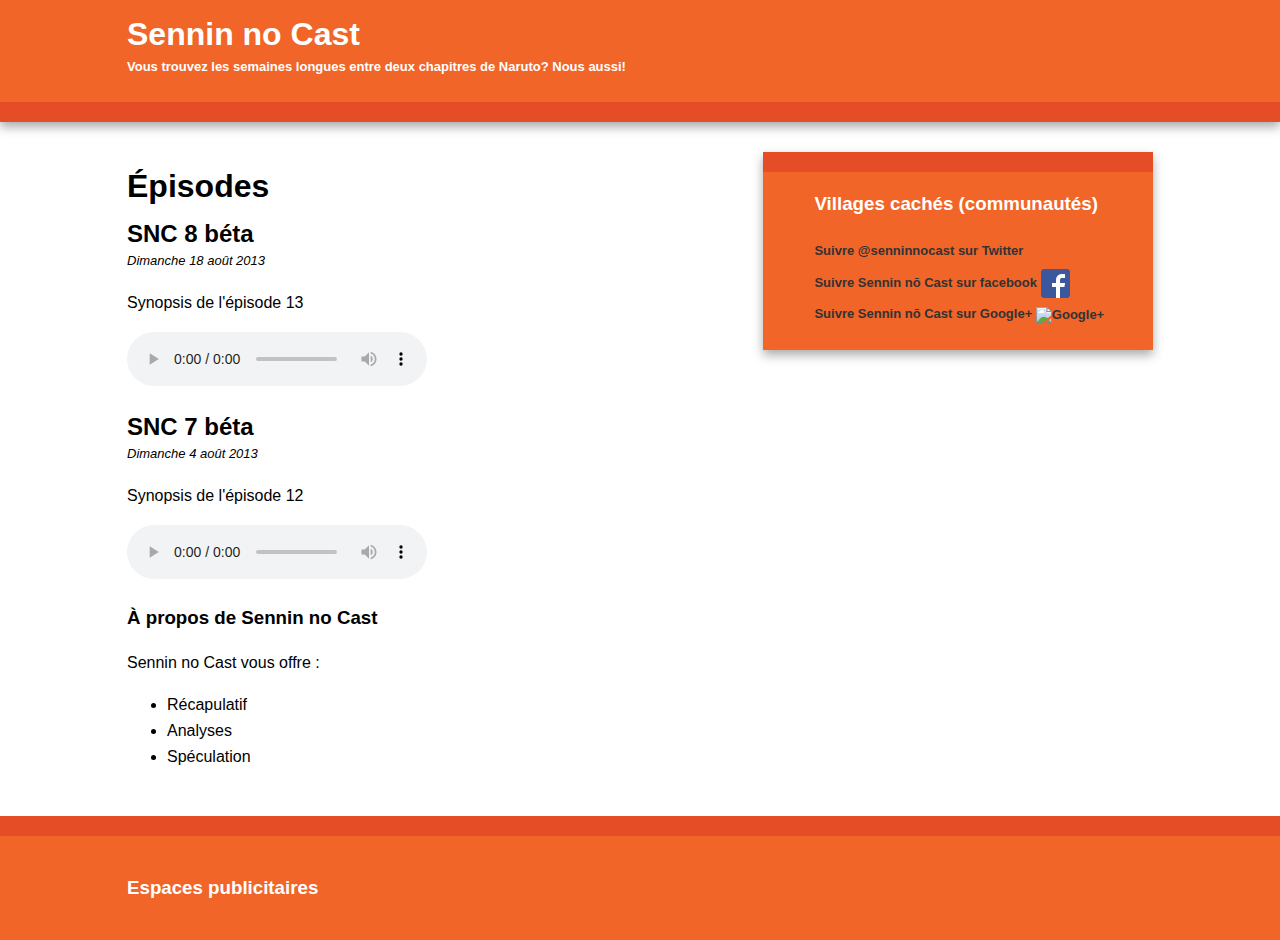
==== index.html @ 83ca5062 "Commit 002" ====
<!DOCTYPE html>
<!--[if lt IE 7]>	<html class="no-js lt-ie9 lt-ie8 lt-ie7"> <![endif]-->
<!--[if IE 7]>	<html class="no-js lt-ie9 lt-ie8"> <![endif]-->
<!--[if IE 8]>	<html class="no-js lt-ie9"> <![endif]-->
<!--[if gt IE 8]><!--><html class="no-js"><!--<![endif]-->
	<head>
		<meta charset="utf-8">
		<meta http-equiv="X-UA-Compatible" content="IE=edge,chrome=1">
		<title>Sennin no Cast</title>
		<meta name="description" content="">
		<meta name="viewport" content="width=device-width">

		<link rel="stylesheet" href="css/normalize.min.css">
		<link rel="stylesheet" href="css/main.css">

		<script src="js/vendor/modernizr-2.6.2-respond-1.1.0.min.js"></script>
	</head>
	<body>
	<!--[if lt IE 7]>
		<p class="chromeframe">You are using an <strong>outdated</strong> browser. Please <a href="http://browsehappy.com/">upgrade your browser</a> or <a href="http://www.google.com/chromeframe/?redirect=true">activate Google Chrome Frame</a> to improve your experience.</p>
	<![endif]-->

		<div class="header-container">
			<header class="wrapper clearfix">
				<h1 class="title">Sennin no Cast<br />
				<small class="">Vous trouvez les semaines longues entre deux chapitres de Naruto? Nous aussi!</small></h1>
			</header>
		</div>

	<div class="main-container">
			<div class="main wrapper clearfix">
				<article>
					<header>
						<h1>&Eacute;pisodes</h1>
					</header>
					<section>
						<h2>SNC 8 b&eacute;ta</h2>
						<time datetime="2013-08-18">Dimanche 18 ao&ucirc;t 2013</time>
						<p> Synopsis de l'&eacute;pisode 13</p>
						<audio controls>
							<source src="media/audio/SNC008beta_Naruto637.ogg" type="audio/ogg">
							<source src="media/audio/SNC008beta_Naruto637.mp3" type="audio/mpeg">
							Votre navigateur ne supporte pas l'&eacute;l&eacute;ment audio.
						</audio>
					</section>
					<section>
						<h2>SNC 7 b&eacute;ta</h2>
						<time datetime="2013-08-04">Dimanche 4 ao&ucirc;t 2013</time>
						<p>Synopsis de l'&eacute;pisode 12</p>
						<audio controls>
							<source src="media/audio/SNC007beta_Naruto636.ogg" type="audio/ogg">
							<source src="media/audio/SNC007beta_Naruto636.mp3" type="audio/mpeg">
							Votre navigateur ne supporte pas l'&eacute;l&eacute;ment audio.
						</audio>
					</section>
					<footer>
						<h3>À propos de Sennin no Cast</h3>
						<p>Sennin no Cast vous offre&nbsp;:</p>
						<ul>
							<li>Récapulatif</li>
							<li>Analyses</li>
							<li>Spéculation</li>
						</ul>
					</footer>
				</article>

				<aside>
					<h3>Villages cachés (communautés) </h3>
					<ul class="noStyleList space">
						<li><a href="https://twitter.com/senninnocast" class="twitter-follow-button" data-show-count="false" data-lang="fr" data-size="large">Suivre @senninnocast sur Twitter</a>
<script>!function(d,s,id){var js,fjs=d.getElementsByTagName(s)[0],p=/^http:/.test(d.location)?'http':'https';if(!d.getElementById(id)){js=d.createElement(s);js.id=id;js.src=p+'://platform.twitter.com/widgets.js';fjs.parentNode.insertBefore(js,fjs);}}(document, 'script', 'twitter-wjs');</script></li>
						<li><a href="https://www.facebook.com/senninnocast" class="facebook-follow-button" data-show-count="false" data-lang="fr" data-size="large">Suivre Sennin nō Cast sur facebook <img src="img/facebook/FB-f-Logo__blue_29.png" width="29" height="29"  alt=""/></a></li>
						<li><a href="//plus.google.com/103232557241722888785?prsrc=3" class="google-follow-button" rel="publisher" target="_top">Suivre Sennin nō Cast sur Google+
<img src="https://ssl.gstatic.com/images/icons/gplus-32.png" alt="Google+" width="32px" height="32px"/>
</a></li>
					</ul>
				</aside>

			</div> <!-- #main -->
	</div> <!-- #main-container -->

		<div class="footer-container">
			<footer class="wrapper">
				<h3>Espaces publicitaires</h3>
			</footer>
		</div>

		<script src="//ajax.googleapis.com/ajax/libs/jquery/1.10.1/jquery.min.js"></script>
		<script>window.jQuery || document.write('<script src="js/vendor/jquery-1.10.1.min.js"><\/script>')</script>

		<script src="js/plugins.js"></script>
		<script src="js/main.js"></script>

		<script>
			var _gaq=[['_setAccount','UA-XXXXX-X'],['_trackPageview']];
			(function(d,t){var g=d.createElement(t),s=d.getElementsByTagName(t)[0];
			g.src='//www.google-analytics.com/ga.js';
			s.parentNode.insertBefore(g,s)}(document,'script'));
		</script>
	</body>
</html>
---- css/main.css ----
/* ==========================================================================
   HTML5 Boilerplate styles - h5bp.com (generated via initializr.com)
   ========================================================================== */

html,
button,
input,
select,
textarea {
	color: #000;
}

body {
    font-size: 1em;
    line-height: 1.4;
}

::-moz-selection {
    background: #b3d4fc;
    text-shadow: none;
}

::selection {
    background: #b3d4fc;
    text-shadow: none;
}

hr {
    display: block;
    height: 1px;
    border: 0;
    border-top: 1px solid #ccc;
    margin: 1em 0;
    padding: 0;
}

img {
    vertical-align: middle;
}

fieldset {
    border: 0;
    margin: 0;
    padding: 0;
}

textarea {
    resize: vertical;
}

.chromeframe {
    margin: 0.2em 0;
    background: #ccc;
    color: #000;
    padding: 0.2em 0;
}


/* ===== Initializr Styles ==================================================
   Author: Jonathan Verrecchia - verekia.com/initializr/responsive-template
   ========================================================================== */

body {
    font: 16px/26px Helvetica, Helvetica Neue, Arial;
}

.wrapper {
    width: 90%;
    margin: 0 5%;
}

/* ===================
    ALL: Orange Theme
   =================== */

.header-container {
    border-bottom: 20px solid #e44d26;
}

.footer-container,
.main aside {
    border-top: 20px solid #e44d26;
}

.header-container,
.footer-container,
.main aside {
    background: #f16529;
}

.title {
    color: white;
}

/* ==============
    MOBILE: Menu
   ============== */

nav ul {
    margin: 0;
    padding: 0;
}

nav a {
    display: block;
    margin-bottom: 10px;
    padding: 15px 0;

    text-align: center;
    text-decoration: none;
    font-weight: bold;

    color: white;
    background: #e44d26;
}

nav a:hover,
nav a:visited {
    color: white;
}

nav a:hover {
    text-decoration: underline;
}

/* ==============
    MOBILE: Main
   ============== */

.main {
    padding: 30px 0;
}

.main article h1 {
    font-size: 2em;
}

.main aside {
    color: white;
    padding: 0px 5% 10px;
}

.footer-container footer {
    color: white;
    padding: 20px 0;
}

/* ===============
    ALL: IE Fixes
   =============== */

.ie7 .title {
    padding-top: 20px;
}

/* ==========================================================================
   Author's custom styles
   ========================================================================== */

.twitter-follow-button,.facebook-follow-button, .google-follow-button {
	text-decoration:none;
	display:inline-block;
	color:#333;
	text-align:center;
	font:13px/16px arial,sans-serif;
	font-weight:bold;
	white-space:nowrap;
	vertical-align:top;
	margin-right:5px;
	margin-top:8px;
}

.google-follow-button span {
	display:inline-block;
}

.noStyleList {
	list-style-type:none;
	margin-left:0;
	padding:0;
}
.space {
	margin: 1em 0;
}

time {
	font-size: small;
	font-style: italic;
}

small {
	font-size:small;
}







/* ==========================================================================
   Media Queries
   ========================================================================== */

@media only screen and (min-width: 480px) {

/* ====================
    INTERMEDIATE: Menu
   ==================== */

    nav a {
        float: left;
        width: 27%;
        margin: 0 1.7%;
        padding: 25px 2%;
        margin-bottom: 0;
    }

    nav li:first-child a {
        margin-left: 0;
    }

    nav li:last-child a {
        margin-right: 0;
    }

/* ========================
    INTERMEDIATE: IE Fixes
   ======================== */

    nav ul li {
        display: inline;
    }

    .oldie nav a {
        margin: 0 0.7%;
    }
}

@media only screen and (min-width: 768px) {

/* ====================
    WIDE: CSS3 Effects
   ==================== */

    .header-container,
    .main aside {
        -webkit-box-shadow: 0 5px 10px #aaa;
           -moz-box-shadow: 0 5px 10px #aaa;
                box-shadow: 0 5px 10px #aaa;
    }

/* ============
    WIDE: Menu
   ============ */

    .title {
        float: left;
    }

    nav {
        float: right;
        width: 38%;
    }

/* ============
    WIDE: Main
   ============ */

    .main article {
        float: left;
        width: 57%;
    }

    .main aside {
        float: right;
        width: 28%;
    }
}

@media only screen and (min-width: 1140px) {

/* ===============
    Maximal Width
   =============== */

    .wrapper {
        width: 1026px; /* 1140px - 10% for margins */
        margin: 0 auto;
    }
}

/* ==========================================================================
   Helper classes
   ========================================================================== */

.ir {
    background-color: transparent;
    border: 0;
    overflow: hidden;
    *text-indent: -9999px;
}

.ir:before {
    content: "";
    display: block;
    width: 0;
    height: 150%;
}

.hidden {
    display: none !important;
    visibility: hidden;
}

.visuallyhidden {
    border: 0;
    clip: rect(0 0 0 0);
    height: 1px;
    margin: -1px;
    overflow: hidden;
    padding: 0;
    position: absolute;
    width: 1px;
}

.visuallyhidden.focusable:active,
.visuallyhidden.focusable:focus {
    clip: auto;
    height: auto;
    margin: 0;
    overflow: visible;
    position: static;
    width: auto;
}

.invisible {
    visibility: hidden;
}

.clearfix:before,
.clearfix:after {
    content: " ";
    display: table;
}

.clearfix:after {
    clear: both;
}

.clearfix {
    *zoom: 1;
}

/* ==========================================================================
   Print styles
   ========================================================================== */

@media print {
    * {
        background: transparent !important;
        color: #000 !important; /* Black prints faster: h5bp.com/s */
        box-shadow: none !important;
        text-shadow: none !important;
    }

    a,
    a:visited {
        text-decoration: underline;
    }

    a[href]:after {
        content: " (" attr(href) ")";
    }

    abbr[title]:after {
        content: " (" attr(title) ")";
    }

    /*
     * Don't show links for images, or javascript/internal links
     */

    .ir a:after,
    a[href^="javascript:"]:after,
    a[href^="#"]:after {
        content: "";
    }

    pre,
    blockquote {
        border: 1px solid #999;
        page-break-inside: avoid;
    }

    thead {
        display: table-header-group; /* h5bp.com/t */
    }

    tr,
    img {
        page-break-inside: avoid;
    }

    img {
        max-width: 100% !important;
    }

    @page {
        margin: 0.5cm;
    }

    p,
    h2,
    h3 {
        orphans: 3;
        widows: 3;
    }

    h2,
    h3 {
        page-break-after: avoid;
    }
}
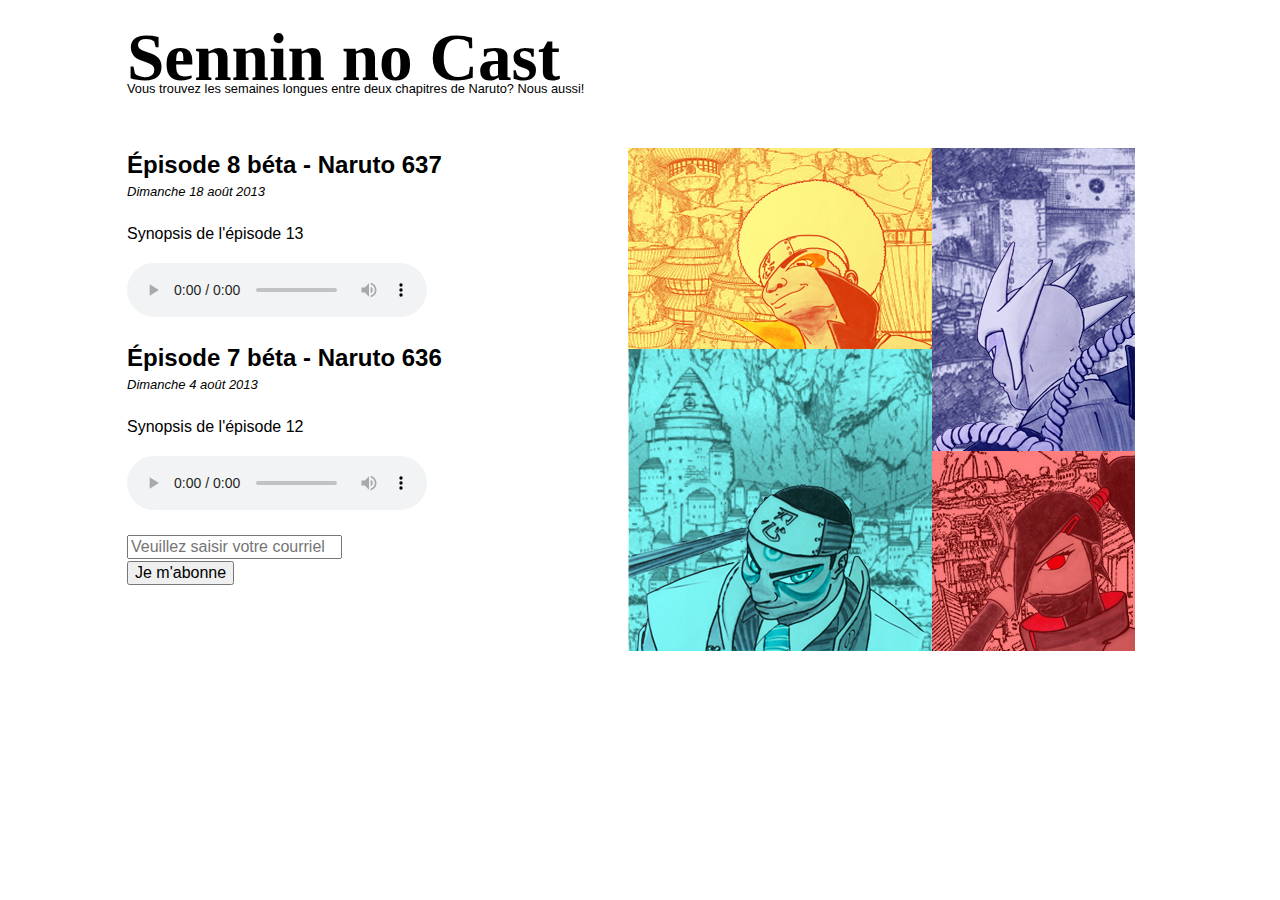
==== commit 1f48925d: "Commit 004" ====
--- a/index.html
+++ b/index.html
@@ -22,8 +22,8 @@
 
 		<div class="header-container">
 			<header class="wrapper clearfix">
-				<h1 class="title">Sennin no Cast<br />
-				<small class="">Vous trouvez les semaines longues entre deux chapitres de Naruto? Nous aussi!</small></h1>
+				<h1 class="title">Sennin no Cast</h1>
+				<small>Vous trouvez les semaines longues entre deux chapitres de Naruto? Nous aussi!</small>
 			</header>
 		</div>
 
@@ -34,7 +34,7 @@
 						<h1>&Eacute;pisodes</h1>
 					</header>
 					<section>
-						<h2>SNC 8 b&eacute;ta</h2>
+						<h2>Épisode 8 b&eacute;ta - Naruto 637</h2>
 						<time datetime="2013-08-18">Dimanche 18 ao&ucirc;t 2013</time>
 						<p> Synopsis de l'&eacute;pisode 13</p>
 						<audio controls>
@@ -44,7 +44,7 @@
 						</audio>
 					</section>
 					<section>
-						<h2>SNC 7 b&eacute;ta</h2>
+						<h2>Épisode 7 b&eacute;ta - Naruto 636</h2>
 						<time datetime="2013-08-04">Dimanche 4 ao&ucirc;t 2013</time>
 						<p>Synopsis de l'&eacute;pisode 12</p>
 						<audio controls>
@@ -54,34 +54,35 @@
 						</audio>
 					</section>
 					<footer>
-						<h3>À propos de Sennin no Cast</h3>
-						<p>Sennin no Cast vous offre&nbsp;:</p>
-						<ul>
-							<li>Récapulatif</li>
-							<li>Analyses</li>
-							<li>Spéculation</li>
-						</ul>
+						<form>
+							<fieldset>
+								<ol class="noStyleList">
+									<li><input type="email" placeholder="Veuillez saisir votre courriel" /></li>
+									<li><input type="submit" value="Je m'abonne" /></li>
+								</ol>
+							</fieldset>
+						</form>
 					</footer>
 				</article>
 
 				<aside>
-					<h3>Villages cachés (communautés) </h3>
-					<ul class="noStyleList space">
-						<li><a href="https://twitter.com/senninnocast" class="twitter-follow-button" data-show-count="false" data-lang="fr" data-size="large">Suivre @senninnocast sur Twitter</a>
-<script>!function(d,s,id){var js,fjs=d.getElementsByTagName(s)[0],p=/^http:/.test(d.location)?'http':'https';if(!d.getElementById(id)){js=d.createElement(s);js.id=id;js.src=p+'://platform.twitter.com/widgets.js';fjs.parentNode.insertBefore(js,fjs);}}(document, 'script', 'twitter-wjs');</script></li>
-						<li><a href="https://www.facebook.com/senninnocast" class="facebook-follow-button" data-show-count="false" data-lang="fr" data-size="large">Suivre Sennin nō Cast sur facebook <img src="img/facebook/FB-f-Logo__blue_29.png" width="29" height="29"  alt=""/></a></li>
+					<h3 class="visuallyhidden">Villages cachés (communautés) </h3>
+					<ul class="noStyleList msociaux">
+						<li><a href="http://www.soundcloud.com/senninnocast" class="soundcloud-follow-button" data-show-count="false" data-lang="fr" data-size="large" rel="publisher">Suivre Sennin no Cast sur Soundcloud</a></li>
+						<li><a href="https://www.facebook.com/senninnocast" class="facebook-follow-button" data-show-count="false" data-lang="fr" data-size="large" rel="publisher">Suivre Sennin nō Cast sur facebook</a></li>
+						<li><a href="https://twitter.com/senninnocast" class="twitter-follow-button" data-show-count="false" data-lang="fr" data-size="large" rel="publisher">Suivre @senninnocast sur Twitter</a>
+							<!--<script>!function(d,s,id){var js,fjs=d.getElementsByTagName(s)[0],p=/^http:/.test(d.location)?'http':'https';if(!d.getElementById(id)){js=d.createElement(s);js.id=id;js.src=p+'://platform.twitter.com/widgets.js';fjs.parentNode.insertBefore(js,fjs);}}(document, 'script', 'twitter-wjs');</script>--></li>
 						<li><a href="//plus.google.com/103232557241722888785?prsrc=3" class="google-follow-button" rel="publisher" target="_top">Suivre Sennin nō Cast sur Google+
-<img src="https://ssl.gstatic.com/images/icons/gplus-32.png" alt="Google+" width="32px" height="32px"/>
 </a></li>
-					</ul>
-				</aside>
+				</ul>
+			</aside>
 
-			</div> <!-- #main -->
+		</div> <!-- #main -->
 	</div> <!-- #main-container -->
 
 		<div class="footer-container">
 			<footer class="wrapper">
-				<h3>Espaces publicitaires</h3>
+				
 			</footer>
 		</div>
 
--- a/css/main.css
+++ b/css/main.css
@@ -79,7 +79,7 @@
 
 .footer-container,
 .main aside {
-    border-top: 20px solid #e44d26;
+	/* [disabled]border-top: 20px solid #e44d26; */
 }
 
 .header-container,
@@ -136,8 +136,11 @@
 }
 
 .main aside {
-    color: white;
-    padding: 0px 5% 10px;
+	color: white;
+	/* [disabled]padding-bottom: 10px; */
+	/* [disabled]padding-left: 5%; */
+	/* [disabled]padding-right: 5%; */
+	padding-top: 0px;
 }
 
 .footer-container footer {
@@ -156,24 +159,49 @@
 /* ==========================================================================
    Author's custom styles
    ========================================================================== */
-
-.twitter-follow-button,.facebook-follow-button, .google-follow-button {
-	text-decoration:none;
-	display:inline-block;
-	color:#333;
-	text-align:center;
-	font:13px/16px arial,sans-serif;
-	font-weight:bold;
-	white-space:nowrap;
-	vertical-align:top;
-	margin-right:5px;
-	margin-top:8px;
-}
-
-.google-follow-button span {
-	display:inline-block;
-}
-
+@import url(http://fonts.googleapis.com/css?family=Nunito:300);
+
+.twitter-follow-button,.facebook-follow-button, .google-follow-button, .soundcloud-follow-button {
+	text-decoration: none;
+	display: inline-block;
+	text-align: center;
+	font: 13px/16px arial,sans-serif;
+	font-weight: bold;
+	white-space: nowrap;
+	vertical-align: top;
+	margin-right: 5px;
+	/* [disabled]margin-top:8px; */
+}
+.msociaux li a {
+	text-indent: -9999px;
+}
+.soundcloud-follow-button {
+	background-image: url(../img/msociaux.png);
+	width: 305px;
+	height: 202px;
+	background-position: 0% 0%;
+	margin-right: -5px;
+}
+.twitter-follow-button {
+	width: 305px;
+	height: 302px;
+	background-image: url(../img/msociaux.png);
+	background-position: 0% 100%;
+	margin-right:-5px;
+	margin-top:-102px;
+}
+.facebook-follow-button {
+	width: 205px;
+	height: 303px;
+	background-image: url(../img/msociaux.png);
+	background-position: 100% 0%;
+}
+.google-follow-button {
+	width: 205px;
+	height: 200px;
+	background-image: url(../img/msociaux.png);
+	background-position: 100% 100%;
+}
 .noStyleList {
 	list-style-type:none;
 	margin-left:0;
@@ -193,11 +221,39 @@
 }
 
 
-
-
-
-
-
+article header h1 {
+	display: none;
+}
+
+section h2 {
+	font-family: 'Nunito', sans-serif;
+}
+.main aside {
+	background-color:transparent;
+	border: 0 none;
+	box-shadow: none;
+	width: 525px;
+}
+.msociaux li {
+	display: inline;
+}
+.header-container,
+.footer-container,
+.main aside {
+	background: none;
+	border: 0 none;
+}
+h1.title {
+	color: black;
+	font-family: Papyrus;
+	font-size: 4.2em;
+	margin-bottom: 5px;
+}
+header small {
+	clear: left;
+	float:left;
+	font-size: 80%;
+}
 /* ==========================================================================
    Media Queries
    ========================================================================== */
@@ -245,9 +301,9 @@
 
     .header-container,
     .main aside {
-        -webkit-box-shadow: 0 5px 10px #aaa;
-           -moz-box-shadow: 0 5px 10px #aaa;
-                box-shadow: 0 5px 10px #aaa;
+	/* [disabled]-webkit-box-shadow: 0 5px 10px #aaa; */
+	/* [disabled]-moz-box-shadow: 0 5px 10px #aaa; */
+	/* [disabled] box-shadow: 0 5px 10px #aaa;*/
     }
 
 /* ============
@@ -268,13 +324,13 @@
    ============ */
 
     .main article {
-        float: left;
-        width: 57%;
+	float: left;
+	/* [disabled]width: 57%; */
     }
 
     .main aside {
-        float: right;
-        width: 28%;
+	float: right;
+	/* [disabled]width: 28%; */
     }
 }
 
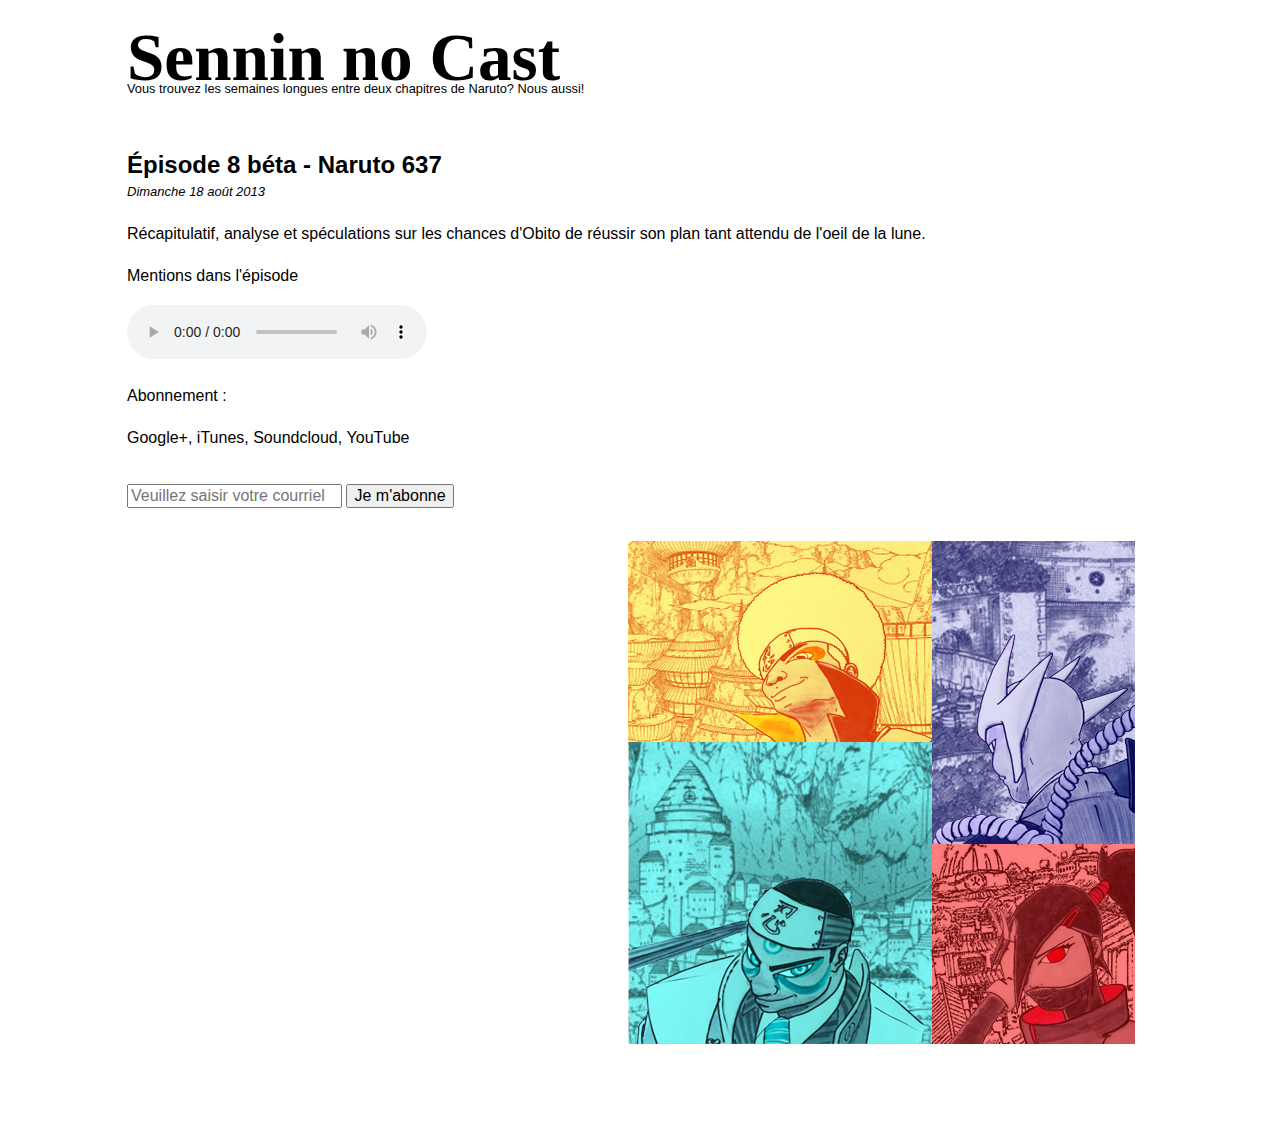
==== commit 1aaf36ff: "Commit 006" ====
--- a/index.html
+++ b/index.html
@@ -36,24 +36,22 @@
 					<section>
 						<h2>Épisode 8 b&eacute;ta - Naruto 637</h2>
 						<time datetime="2013-08-18">Dimanche 18 ao&ucirc;t 2013</time>
-						<p> Synopsis de l'&eacute;pisode 13</p>
+						<p> Récapitulatif, analyse et spéculations sur les chances d'Obito de réussir son plan tant attendu de l'oeil de la lune.</p>
+						<p>Mentions dans l'épisode </p>
 						<audio controls>
 							<source src="media/audio/SNC008beta_Naruto637.ogg" type="audio/ogg">
 							<source src="media/audio/SNC008beta_Naruto637.mp3" type="audio/mpeg">
 							Votre navigateur ne supporte pas l'&eacute;l&eacute;ment audio.
 						</audio>
 					</section>
-					<section>
-						<h2>Épisode 7 b&eacute;ta - Naruto 636</h2>
-						<time datetime="2013-08-04">Dimanche 4 ao&ucirc;t 2013</time>
-						<p>Synopsis de l'&eacute;pisode 12</p>
-						<audio controls>
-							<source src="media/audio/SNC007beta_Naruto636.ogg" type="audio/ogg">
-							<source src="media/audio/SNC007beta_Naruto636.mp3" type="audio/mpeg">
-							Votre navigateur ne supporte pas l'&eacute;l&eacute;ment audio.
-						</audio>
-					</section>
 					<footer>
+						<p>Abonnement&nbsp;:</p>
+						<ul class="noStyleList subscribe">
+							<li>Google+,</li>
+							<li>iTunes,</li>
+							<li>Soundcloud,</li>
+							<li>YouTube</li>
+						</ul>
 						<form>
 							<fieldset>
 								<ol class="noStyleList">
--- a/css/main.css
+++ b/css/main.css
@@ -254,6 +254,14 @@
 	float:left;
 	font-size: 80%;
 }
+form li {
+	display: inline;
+	width: 50%;	
+}
+.subscribe li {
+	display:inline;
+}
+
 /* ==========================================================================
    Media Queries
    ========================================================================== */
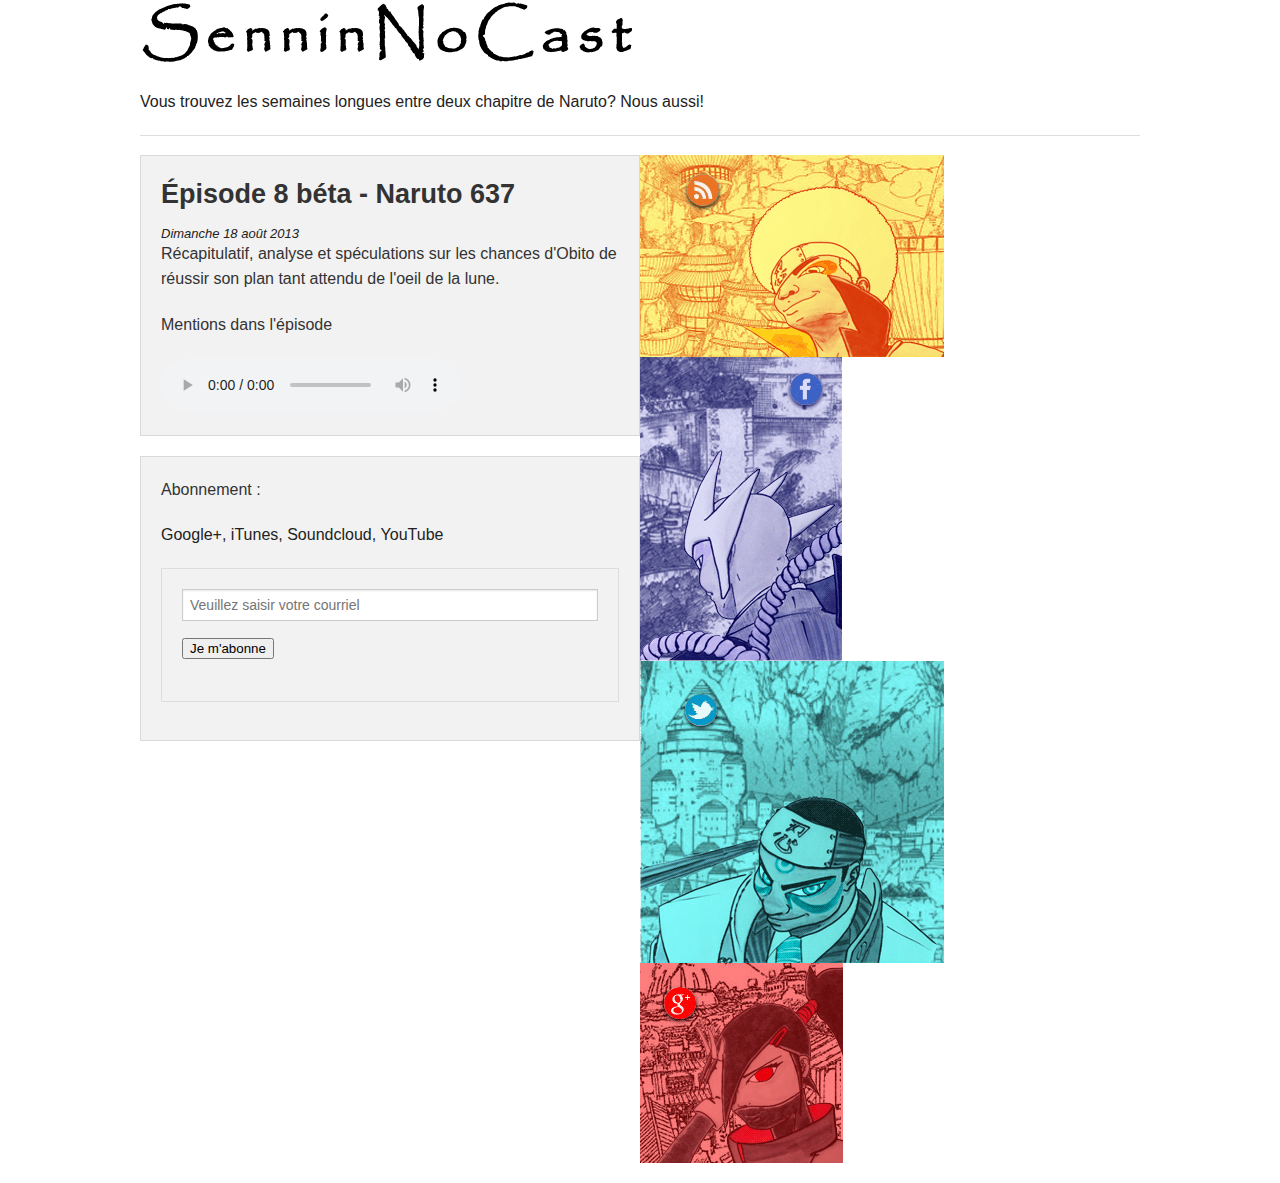
==== commit d11bc82e: "Commit 008" ====
--- a/index.html
+++ b/index.html
@@ -1,100 +1,127 @@
 <!DOCTYPE html>
-<!--[if lt IE 7]>	<html class="no-js lt-ie9 lt-ie8 lt-ie7"> <![endif]-->
-<!--[if IE 7]>	<html class="no-js lt-ie9 lt-ie8"> <![endif]-->
-<!--[if IE 8]>	<html class="no-js lt-ie9"> <![endif]-->
-<!--[if gt IE 8]><!--><html class="no-js"><!--<![endif]-->
+<!--[if IE 8]> 				 <html class="no-js lt-ie9" lang="en" > <![endif]-->
+<!--[if gt IE 8]><!-->
+<html class="no-js" lang="en" >
+<!--<![endif]-->
+
 	<head>
 		<meta charset="utf-8">
-		<meta http-equiv="X-UA-Compatible" content="IE=edge,chrome=1">
+		<meta name="viewport" content="width=device-width">
 		<title>Sennin no Cast</title>
-		<meta name="description" content="">
-		<meta name="viewport" content="width=device-width">
-
-		<link rel="stylesheet" href="css/normalize.min.css">
-		<link rel="stylesheet" href="css/main.css">
-
-		<script src="js/vendor/modernizr-2.6.2-respond-1.1.0.min.js"></script>
+		<link rel="stylesheet" href="css/foundation.css">
+		<link rel="stylesheet" href="css/custom.sennin.css">
+		<script src="js/vendor/custom.modernizr.js"></script>
 	</head>
 	<body>
-	<!--[if lt IE 7]>
-		<p class="chromeframe">You are using an <strong>outdated</strong> browser. Please <a href="http://browsehappy.com/">upgrade your browser</a> or <a href="http://www.google.com/chromeframe/?redirect=true">activate Google Chrome Frame</a> to improve your experience.</p>
-	<![endif]-->
-
-		<div class="header-container">
-			<header class="wrapper clearfix">
-				<h1 class="title">Sennin no Cast</h1>
-				<small>Vous trouvez les semaines longues entre deux chapitres de Naruto? Nous aussi!</small>
-			</header>
+		<div class="row">
+				<div class="large-12 columns">
+						<h1 id="h1">Sennin no Cast<span class="large-12"></span></h1>
+						<p>Vous trouvez les semaines longues entre deux chapitre de Naruto? Nous aussi!</p>
+						<hr />
+				</div>
 		</div>
-
-	<div class="main-container">
-			<div class="main wrapper clearfix">
-				<article>
-					<header>
-						<h1>&Eacute;pisodes</h1>
-					</header>
-					<section>
-						<h2>Épisode 8 b&eacute;ta - Naruto 637</h2>
-						<time datetime="2013-08-18">Dimanche 18 ao&ucirc;t 2013</time>
-						<p> Récapitulatif, analyse et spéculations sur les chances d'Obito de réussir son plan tant attendu de l'oeil de la lune.</p>
-						<p>Mentions dans l'épisode </p>
-						<audio controls>
-							<source src="media/audio/SNC008beta_Naruto637.ogg" type="audio/ogg">
-							<source src="media/audio/SNC008beta_Naruto637.mp3" type="audio/mpeg">
-							Votre navigateur ne supporte pas l'&eacute;l&eacute;ment audio.
-						</audio>
-					</section>
-					<footer>
-						<p>Abonnement&nbsp;:</p>
-						<ul class="noStyleList subscribe">
-							<li>Google+,</li>
-							<li>iTunes,</li>
-							<li>Soundcloud,</li>
-							<li>YouTube</li>
+		<div class="row">
+				<div class="large-6 columns">
+						<h2 class="visuallyhidden">&Eacute;pisodes</h2>
+						
+						<!-- Grid Example -->
+						<div class="row">
+								<div class="large-12 columns">
+										<div class="panel">
+												<section>
+														<h3>Épisode 8 b&eacute;ta - Naruto 637</h3>
+														<time datetime="2013-08-18">Dimanche 18 ao&ucirc;t 2013</time>
+														<p> Récapitulatif, analyse et spéculations sur les chances d'Obito de réussir son plan tant attendu de l'oeil de la lune.</p>
+														<p>Mentions dans l'épisode </p>
+														<audio controls>
+																<source src="media/audio/SNC008beta_Naruto637.ogg" type="audio/ogg">
+																<source src="media/audio/SNC008beta_Naruto637.mp3" type="audio/mpeg">
+																Votre navigateur ne supporte pas l'&eacute;l&eacute;ment audio. </audio>
+												</section>
+										</div>
+								</div>
+						</div>
+						<div class="row">
+								<div class="large-12 columns">
+										<div class="panel">
+												<p>Abonnement&nbsp;:</p>
+												<ul class="subscribe">
+														<li>Google+,</li>
+														<li>iTunes,</li>
+														<li>Soundcloud,</li>
+														<li>YouTube</li>
+												</ul>
+												<form>
+														<fieldset>
+																<ol class="noStyleList">
+																		<li>
+																				<input type="email" placeholder="Veuillez saisir votre courriel" />
+																		</li>
+																		<li>
+																				<input type="submit" value="Je m'abonne" />
+																		</li>
+																</ol>
+														</fieldset>
+												</form>
+										</div>
+								</div>
+						</div>
+				</div>
+				<div class="large-6 columns">
+						<h3 class="visuallyhidden">Villages cachés (communautés)</h3>
+						<ul class="noStyleList">
+								<li class=""><a href="http://www.soundcloud.com/senninnocast" class="soundcloud-follow-button" data-show-count="false" data-lang="fr" data-size="large" rel="publisher"><img width="304" height="202" title="logo de soundcloud" alt="logo de soundcloud" src="img/msociaux_01.png" /><span class="visuallyhidden">Suivre Sennin no Cast sur Soundcloud</span></a></li>
+								<li class=""><a href="https://www.facebook.com/senninnocast" class="facebook-follow-button" data-show-count="false" data-lang="fr" data-size="large" rel="publisher"><img width="202" height="304" title="logo de facebook" alt="logo de facebook" src="img/msociaux_02.png" /><span class="visuallyhidden">Suivre Sennin nō Cast sur facebook</span></a></li>
+								<li class=""><a href="https://twitter.com/senninnocast" class="twitter-follow-button" data-show-count="false" data-lang="fr" data-size="large" rel="publisher"><img width="304" height="302" title="logo de twitter" alt="logo de twitter" src="img/msociaux_03.png" /><span class="visuallyhidden">Suivre @senninnocast sur Twitter</span></a> 
+										<!--<script>!function(d,s,id){var js,fjs=d.getElementsByTagName(s)[0],p=/^http:/.test(d.location)?'http':'https';if(!d.getElementById(id)){js=d.createElement(s);js.id=id;js.src=p+'://platform.twitter.com/widgets.js';fjs.parentNode.insertBefore(js,fjs);}}(document, 'script', 'twitter-wjs');</script>--></li>
+								<li class=""><a href="//plus.google.com/103232557241722888785?prsrc=3" class="google-follow-button" rel="publisher" target="_top"><img width="203" height="200" title="logo de google plus" alt="logo de google plus" src="img/msociaux_04.png" /><span class="visuallyhidden">Suivre Sennin nō Cast sur Google+</span></a></li>
 						</ul>
-						<form>
-							<fieldset>
-								<ol class="noStyleList">
-									<li><input type="email" placeholder="Veuillez saisir votre courriel" /></li>
-									<li><input type="submit" value="Je m'abonne" /></li>
-								</ol>
-							</fieldset>
-						</form>
-					</footer>
-				</article>
-
-				<aside>
-					<h3 class="visuallyhidden">Villages cachés (communautés) </h3>
-					<ul class="noStyleList msociaux">
-						<li><a href="http://www.soundcloud.com/senninnocast" class="soundcloud-follow-button" data-show-count="false" data-lang="fr" data-size="large" rel="publisher">Suivre Sennin no Cast sur Soundcloud</a></li>
-						<li><a href="https://www.facebook.com/senninnocast" class="facebook-follow-button" data-show-count="false" data-lang="fr" data-size="large" rel="publisher">Suivre Sennin nō Cast sur facebook</a></li>
-						<li><a href="https://twitter.com/senninnocast" class="twitter-follow-button" data-show-count="false" data-lang="fr" data-size="large" rel="publisher">Suivre @senninnocast sur Twitter</a>
-							<!--<script>!function(d,s,id){var js,fjs=d.getElementsByTagName(s)[0],p=/^http:/.test(d.location)?'http':'https';if(!d.getElementById(id)){js=d.createElement(s);js.id=id;js.src=p+'://platform.twitter.com/widgets.js';fjs.parentNode.insertBefore(js,fjs);}}(document, 'script', 'twitter-wjs');</script>--></li>
-						<li><a href="//plus.google.com/103232557241722888785?prsrc=3" class="google-follow-button" rel="publisher" target="_top">Suivre Sennin nō Cast sur Google+
-</a></li>
-				</ul>
-			</aside>
-
-		</div> <!-- #main -->
-	</div> <!-- #main-container -->
-
-		<div class="footer-container">
-			<footer class="wrapper">
-				
-			</footer>
+				</div>
 		</div>
-
-		<script src="//ajax.googleapis.com/ajax/libs/jquery/1.10.1/jquery.min.js"></script>
-		<script>window.jQuery || document.write('<script src="js/vendor/jquery-1.10.1.min.js"><\/script>')</script>
-
-		<script src="js/plugins.js"></script>
-		<script src="js/main.js"></script>
-
 		<script>
-			var _gaq=[['_setAccount','UA-XXXXX-X'],['_trackPageview']];
-			(function(d,t){var g=d.createElement(t),s=d.getElementsByTagName(t)[0];
-			g.src='//www.google-analytics.com/ga.js';
-			s.parentNode.insertBefore(g,s)}(document,'script'));
-		</script>
+		  document.write('<script src=' +
+		  ('__proto__' in {} ? 'js/vendor/zepto' : 'js/vendor/jquery') +
+		  '.js><\/script>')
+		  </script> 
+		<script src="js/foundation.min.js"></script> 
+		<!--
+		  
+		  <script src="js/foundation/foundation.js"></script>
+		  
+		  <script src="js/foundation/foundation.interchange.js"></script>
+		  
+		  <script src="js/foundation/foundation.abide.js"></script>
+		  
+		  <script src="js/foundation/foundation.dropdown.js"></script>
+		  
+		  <script src="js/foundation/foundation.placeholder.js"></script>
+		  
+		  <script src="js/foundation/foundation.forms.js"></script>
+		  
+		  <script src="js/foundation/foundation.alerts.js"></script>
+		  
+		  <script src="js/foundation/foundation.magellan.js"></script>
+		  
+		  <script src="js/foundation/foundation.reveal.js"></script>
+		  
+		  <script src="js/foundation/foundation.tooltips.js"></script>
+		  
+		  <script src="js/foundation/foundation.clearing.js"></script>
+		  
+		  <script src="js/foundation/foundation.cookie.js"></script>
+		  
+		  <script src="js/foundation/foundation.joyride.js"></script>
+		  
+		  <script src="js/foundation/foundation.orbit.js"></script>
+		  
+		  <script src="js/foundation/foundation.section.js"></script>
+		  
+		  <script src="js/foundation/foundation.topbar.js"></script>
+		  
+		  --> 
+		
+		<script>
+			$(document).foundation();
+		  </script>
 	</body>
 </html>
--- a/css/custom.sennin.css
+++ b/css/custom.sennin.css
@@ -0,0 +1,193 @@
+@charset "UTF-8";
+/* ==========================================================================
+   Helper classes
+   ========================================================================== */
+
+.ir {
+    background-color: transparent;
+    border: 0;
+    overflow: hidden;
+    *text-indent: -9999px;
+}
+
+.ir:before {
+    content: "";
+    display: block;
+    width: 0;
+    height: 150%;
+}
+
+.hidden {
+    display: none !important;
+    visibility: hidden;
+}
+
+.visuallyhidden {
+    border: 0;
+    clip: rect(0 0 0 0);
+    height: 1px;
+    margin: -1px;
+    overflow: hidden;
+    padding: 0;
+    position: absolute;
+    width: 1px;
+}
+
+.visuallyhidden.focusable:active,
+.visuallyhidden.focusable:focus {
+    clip: auto;
+    height: auto;
+    margin: 0;
+    overflow: visible;
+    position: static;
+    width: auto;
+}
+
+.invisible {
+    visibility: hidden;
+}
+
+.clearfix:before,
+.clearfix:after {
+    content: " ";
+    display: table;
+}
+
+.clearfix:after {
+    clear: both;
+}
+
+.clearfix {
+    *zoom: 1;
+}
+/* ==========================================================================
+   Author's custom styles
+   ========================================================================== */
+@import url(http://fonts.googleapis.com/css?family=Nunito:300);
+
+@font-face {
+	font-family: 'Papyrus';
+	src: url('fonts/papyrus.wot');
+	src: local('Papyrus'), url('fonts/papyrus.wot') format('truetype');
+}
+
+.twitter-follow-button,.facebook-follow-button, .google-follow-button, .soundcloud-follow-button {
+	text-decoration: none;
+	display: inline-block;
+	text-align: center;
+	font: 13px/16px arial,sans-serif;
+	font-weight: bold;
+	white-space: nowrap;
+	vertical-align: top;
+	margin-right: 5px;
+	/* [disabled]margin-top:8px; */
+}
+.msociaux li a {
+	text-indent: -9999px;
+}
+.soundcloud-follow-button {
+	background-image: url(../img/msociaux.png);
+	_width: 305px;
+	_height: 202px;
+	background-position: 0% 0%;
+	_margin-right: -5px;
+}
+.twitter-follow-button {
+	_width: 305px;
+	_height: 302px;
+	background-image: url(../img/msociaux.png);
+	background-position: 0% 100%;
+	_margin-right:-5px;
+	_margin-top:-102px;
+}
+.facebook-follow-button {
+	_width: 205px;
+	_height: 303px;
+	background-image: url(../img/msociaux.png);
+	background-position: 100% 0%;
+}
+.google-follow-button {
+	_width: 205px;
+	_height: 200px;
+	background-image: url(../img/msociaux.png);
+	background-position: 100% 100%;
+}
+.noStyleList {
+	list-style-type:none;
+	margin-left:0;
+	padding:0;
+}
+.noStyleList li {
+	display:inline;
+}
+.space {
+	margin: 1em 0;
+}
+
+time {
+	font-size: small;
+	font-style: italic;
+}
+
+small {
+	font-size:small;
+}
+
+
+article header h1 {
+	display: none;
+}
+
+section h2 {
+	font-family: 'Nunito', sans-serif;
+}
+.main aside {
+	background-color:transparent;
+	border: 0 none;
+	box-shadow: none;
+	width: 525px;
+}
+.msociaux li {
+	display: inline;
+}
+.header-container,
+.footer-container,
+.main aside {
+	background: none;
+	border: 0 none;
+}
+#h1 {
+	height: 89px;
+	padding: 0;
+	margin: 0;
+	position: relative;
+	overflow: hidden;
+	w_idth: 512px;
+}
+#h1 span {
+	background: url("../img/titre.png")no-repeat;
+	height: 89px;
+	left: 0;
+	margin: 0;
+	position: absolute;
+	top: 0;
+	w_idth: 512px;
+}
+h1.title {
+	color: black;
+	font-family: Papyrus, fantasy;
+	font-size: 4.2em;
+	margin-bottom: 5px;
+}
+header small {
+	clear: left;
+	float:left;
+	font-size: 80%;
+}
+form li {
+	display: inline;
+	width: 50%;	
+}
+.subscribe li {
+	display:inline;
+}